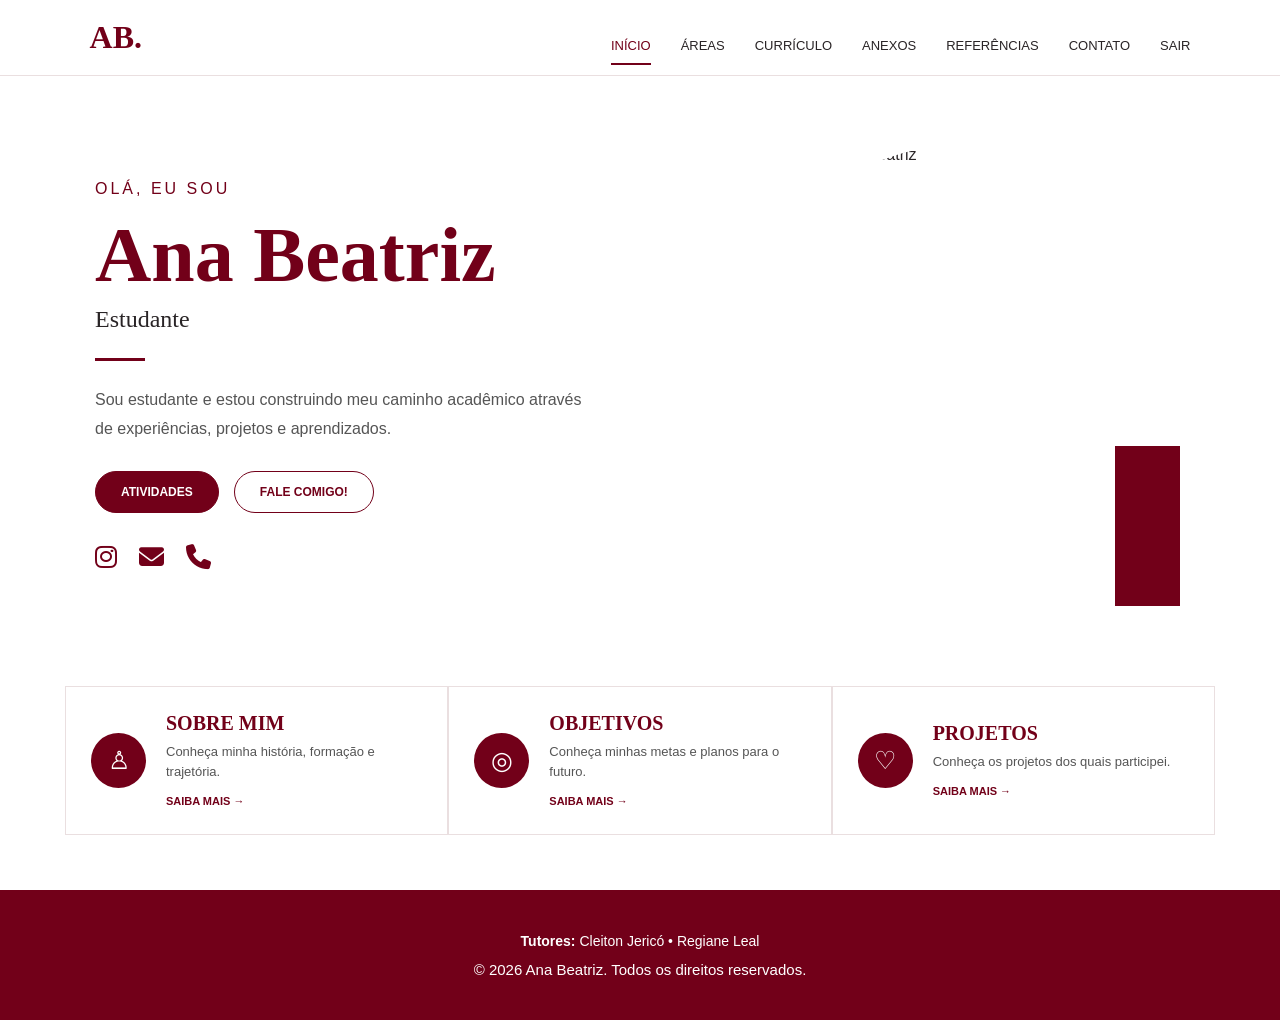
==== index.html @ f3f0c19d "Adiciona páginas de currículo, anexos e referências" ====
<!DOCTYPE html>
<html lang="pt-BR">

<head>
    <script src="auth.js"></script>
    <meta charset="UTF-8">
    <meta name="viewport" content="width=device-width, initial-scale=1.0">

    <title>Portfólio | Ana Beatriz</title>

    <link rel="stylesheet" href="style.css">

    <!-- Ícones -->
    <link rel="stylesheet"
        href="https://cdnjs.cloudflare.com/ajax/libs/font-awesome/6.5.2/css/all.min.css">
</head>

<body>

    <!-- CABEÇALHO -->
    <header>

        <div class="logo">
            AB.
        </div>

        <nav>
            <a href="index.html" class="ativo">INÍCIO</a>
            <a href="areas.html">ÁREAS</a>
            <a href="curriculo.html">CURRÍCULO</a>
            <a href="anexos.html">ANEXOS</a>
            <a href="referencias.html">REFERÊNCIAS</a>
            <a href="contato.html">CONTATO</a>
            <a href="#" onclick="sair(); return false;">SAIR</a>
        </nav>

    </header>


    <!-- PÁGINA INICIAL -->
    <main>

        <section class="inicio">

            <!-- TEXTO -->
            <div class="texto-inicio">

                <span class="saudacao">
                    OLÁ, EU SOU
                </span>

                <h1>
                    Ana Beatriz
                </h1>

                <h2>
                    Estudante
                </h2>

                <div class="linha"></div>

                <p>
                    Sou estudante e estou construindo meu caminho
                    acadêmico através de experiências, projetos
                    e aprendizados.
                </p>

                <div class="botoes">

                    <a href="areas.html" class="btn-principal">
                        ATIVIDADES
                    </a>

                    <a href="contato.html" class="btn-secundario">
                        FALE COMIGO!
                    </a>

                </div>


                <!-- REDES -->
                <div class="redes">

                    <a href="https://www.instagram.com/a.naalves_/" title="Instagram">
                        <i class="fa-brands fa-instagram"></i>
                    </a>

                    <a href="https://mail.google.com/mail/u/0/" title="E-mail">
                        <i class="fa-solid fa-envelope"></i>
                    </a>

                    <a href="tel:+5589994659668" title="Telefone">
                        <i class="fa-solid fa-phone"></i>
                    </a>

                </div>

            </div>


            <!-- FOTO -->
            <div class="foto-inicio">

                <img src="img/Minha foto.png" alt="Foto de Ana Beatriz">

                <div class="detalhe-vinho"></div>

            </div>

        </section>


        <!-- CARDS INFORMATIVOS -->
        <section class="cards">

            <a href="sobre.html" class="card">

                <div class="icone">
                    ♙
                </div>

                <div>
                    <h3>
                        SOBRE MIM
                    </h3>

                    <p>
                        Conheça minha história,
                        formação e trajetória.
                    </p>

                    <span>
                        SAIBA MAIS →
                    </span>
                </div>

            </a>


            <a href="objetivos.html" class="card">

                <div class="icone">
                    ◎
                </div>

                <div>
                    <h3>
                        OBJETIVOS
                    </h3>

                    <p>
                        Conheça minhas metas
                        e planos para o futuro.
                    </p>

                    <span>
                        SAIBA MAIS →
                    </span>
                </div>

            </a>


            <a href="projetos.html" class="card">

                <div class="icone">
                    ♡
                </div>

                <div>
                    <h3>
                        PROJETOS
                    </h3>

                    <p>
                        Conheça os projetos
                        dos quais participei.
                    </p>

                    <span>
                        SAIBA MAIS →
                    </span>
                </div>

            </a>

        </section>

    </main>


    <!-- RODAPÉ -->
    <footer>

         <p class="tutores">
            <strong>Tutores:</strong>
            Cleiton Jericó • Regiane Leal
        </p>

        <p>
            © 2026 Ana Beatriz. Todos os direitos reservados.
        </p>

      

    </footer>

</body>

</html>
---- style.css ----
/* =========================
   CONFIGURAÇÕES GERAIS
========================= */

* {
    margin: 0;
    padding: 0;
    box-sizing: border-box;
}

body {
    font-family: Arial, sans-serif;
    background-color: #ffffff;
    color: #292426;
}

a {
    text-decoration: none;
    color: inherit;
}


/* =========================
   CORES
========================= */

:root {
    --vinho: #720019;
    --vinho-escuro: #500011;
    --vinho-claro: #9a3347;
    --branco: #ffffff;
    --cinza-claro: #faf7f5;
    --borda: #eadfe0;
    --texto: #292426;
}


/* =========================
   CABEÇALHO
========================= */

header {
    height: 76px;

    padding: 0 7%;

    display: flex;
    align-items: center;
    justify-content: space-between;

    background-color: #ffffff;

    border-bottom: 1px solid var(--borda);

    position: sticky;
    top: 0;

    z-index: 100;
}


/* LOGO */

.logo {
    font-family: Georgia, serif;

    font-size: 32px;

    font-weight: bold;

    color: var(--vinho);
}


/* MENU */

nav {
    display: flex;

    align-items: center;

    gap: 30px;
}

nav a {
    font-size: 13px;

    padding: 28px 0 10px;

    color: #292426;

    border-bottom: 2px solid transparent;

    transition: 0.3s;
}

nav a:hover,
nav a.ativo {
    color: var(--vinho);

    border-bottom-color: var(--vinho);
}


/* BOTÃO CV */

.btn-cv {
    background-color: var(--vinho);

    color: white;

    padding: 13px 24px;

    border-radius: 30px;

    font-size: 12px;

    font-weight: bold;

    transition: 0.3s;
}

.btn-cv:hover {
    background-color: var(--vinho-escuro);
}


/* =========================
   ÁREA INICIAL
========================= */

.inicio {
    max-width: 1150px;

    min-height: 520px;

    margin: auto;

    padding: 55px 20px;

    display: grid;

    grid-template-columns: 1fr 480px;

    align-items: center;

    gap: 70px;
}


/* TEXTO */

.texto-inicio {
    padding-left: 10px;
}

.saudacao {
    color: var(--vinho);

    font-size: 16px;

    letter-spacing: 3px;
}

.texto-inicio h1 {
    font-family: Georgia, serif;

    font-size: 78px;

    line-height: 1;

    color: var(--vinho);

    margin-top: 18px;

    margin-bottom: 12px;
}

.texto-inicio h2 {
    font-family: Georgia, serif;

    font-size: 24px;

    font-weight: normal;
}


/* LINHA DECORATIVA */

.linha {
    width: 50px;

    height: 3px;

    background-color: var(--vinho);

    margin: 25px 0;
}


/* DESCRIÇÃO */

.texto-inicio p {
    max-width: 500px;

    color: #555;

    font-size: 16px;

    line-height: 1.8;
}


/* =========================
   BOTÕES
========================= */

.botoes {
    display: flex;

    gap: 15px;

    margin-top: 28px;
}

.btn-principal,
.btn-secundario {
    padding: 13px 25px;

    border-radius: 30px;

    font-size: 12px;

    font-weight: bold;

    transition: 0.3s;
}


/* BOTÃO VINHO */

.btn-principal {
    background-color: var(--vinho);

    color: white;

    border: 1px solid var(--vinho);
}

.btn-principal:hover {
    background-color: var(--vinho-escuro);
}


/* BOTÃO BRANCO */

.btn-secundario {
    background-color: white;

    color: var(--vinho);

    border: 1px solid var(--vinho);
}

.btn-secundario:hover {
    background-color: #faf3f4;
}


/* =========================
   REDES SOCIAIS
========================= */

.redes {
    display: flex;

    gap: 22px;

    margin-top: 30px;
}

.redes a {
    color: var(--vinho);

    font-size: 25px;

    transition: 0.3s;
}

.redes a:hover {
    color: var(--vinho-claro);

    transform: translateY(-2px);
}


/* =========================
   FOTO
========================= */

.foto-inicio {
    height: 490px;

    position: relative;

    display: flex;

    justify-content: center;

    align-items: center;
}

.foto-inicio img {
    width: 390px;

    height: 460px;

    object-fit: cover;

    border-radius: 200px 200px 25px 25px;

    position: relative;

    z-index: 2;
}


/* DETALHE VINHO AO LADO DA FOTO */

.detalhe-vinho {
    position: absolute;

    right: 15px;

    bottom: 15px;

    width: 65px;

    height: 160px;

    background-color: var(--vinho);

    z-index: 1;
}


/* =========================
   CARDS
========================= */

.cards {
    max-width: 1150px;

    margin: 10px auto 55px;

    display: grid;

    grid-template-columns: repeat(3, 1fr);
}

.card {
    display: flex;

    align-items: center;

    gap: 20px;

    padding: 25px;

    border: 1px solid var(--borda);

    background-color: white;

    transition: 0.3s;
}

.card:hover {
    background-color: var(--cinza-claro);

    border-color: #d8c4c7;
}


/* ÍCONE */

.icone {
    min-width: 55px;

    width: 55px;

    height: 55px;

    display: flex;

    align-items: center;

    justify-content: center;

    border-radius: 50%;

    background-color: var(--vinho);

    color: white;

    font-size: 25px;
}


/* TEXTO DOS CARDS */

.card h3 {
    font-family: Georgia, serif;

    color: var(--vinho);

    font-size: 20px;

    margin-bottom: 7px;
}

.card p {
    color: #555;

    font-size: 13px;

    line-height: 1.5;

    margin-bottom: 10px;
}

.card span {
    color: var(--vinho);

    font-size: 11px;

    font-weight: bold;
}


/* =========================
   RODAPÉ
========================= */

footer {
    min-height: 130px;

    padding: 25px 7%;

    background-color: var(--vinho);

    color: white;

    display: flex;

    flex-direction: column;

    align-items: center;

    justify-content: center;

    text-align: center;

    gap: 12px;

    font-size: 15px;
}

.tutores {
    font-size: 14px;
}

.tutores strong {
    font-weight: bold;
}

.redes-footer {
    display: flex;

    align-items: center;

    justify-content: center;

    gap: 25px;

    margin-top: 3px;
}

.redes-footer a {
    color: white;

    font-size: 21px;

    transition: 0.3s;
}

.redes-footer a:hover {
    color: #eadfe0;

    transform: translateY(-3px);
}


/* =========================
   RESPONSIVIDADE
========================= */

@media (max-width: 950px) {

    nav {
        gap: 15px;
    }

    .inicio {
        grid-template-columns: 1fr 350px;

        gap: 30px;
    }

    .texto-inicio h1 {
        font-size: 60px;
    }

    .foto-inicio img {
        width: 320px;

        height: 400px;
    }
}


@media (max-width: 760px) {

    header {
        padding: 0 5%;
    }

    nav {
        gap: 10px;
    }

    nav a {
        font-size: 11px;
    }

    .btn-cv {
        display: none;
    }

    .inicio {
        grid-template-columns: 1fr;

        text-align: center;

        gap: 35px;
    }

    .texto-inicio {
        padding: 0;

        order: 2;
    }

    .foto-inicio {
        order: 1;

        height: 380px;
    }

    .foto-inicio img {
        width: 280px;

        height: 350px;
    }

    .linha {
        margin: 20px auto;
    }

    .botoes {
        justify-content: center;
    }

    .redes {
        justify-content: center;
    }

    .cards {
        grid-template-columns: 1fr;

        margin-left: 6%;

        margin-right: 6%;
    }

    footer {
        flex-direction: column;

        gap: 10px;

        text-align: center;
    }
}


@media (max-width: 500px) {

    nav {
        display: none;
    }

    .texto-inicio h1 {
        font-size: 48px;
    }

    .texto-inicio h2 {
        font-size: 20px;
    }

    .botoes {
        flex-direction: column;
    }

    .btn-principal,
    .btn-secundario {
        width: 100%;

        text-align: center;
    }

    .foto-inicio img {
        width: 250px;

        height: 320px;
    }
}








/* =========================
   PÁGINA SOBRE MIM
========================= */

.sobre {
    max-width: 900px;

    margin: auto;

    padding: 70px 30px 80px;

    text-align: center;
}


/* =========================
   TÍTULO
========================= */

.titulo-pagina {
    text-align: center;

    margin-bottom: 55px;
}

.titulo-pagina span {
    color: var(--vinho);

    font-size: 12px;

    font-weight: bold;

    letter-spacing: 3px;
}

.titulo-pagina h1 {
    font-family: Georgia, serif;

    color: var(--vinho);

    font-size: 48px;

    margin-top: 12px;
}

.linha-titulo {
    width: 45px;

    height: 3px;

    background-color: var(--vinho);

    margin: 18px auto 0;
}


/* =========================
   TEXTO
========================= */

.sobre-texto {
    max-width: 780px;

    margin: auto;

    text-align: center;
}

.sobre-texto h2 {
    font-family: Georgia, serif;

    color: var(--vinho);

    font-size: 32px;

    margin-bottom: 30px;
}

.sobre-texto p {
    color: #555;

    font-size: 15px;

    line-height: 1.9;

    margin-bottom: 20px;
}

.sobre-texto strong {
    color: var(--vinho);
}


/* =========================
   INFORMAÇÕES
========================= */

.informacoes {
    max-width: 700px;

    margin: 40px auto 0;

    padding-top: 30px;

    border-top: 1px solid var(--borda);

    display: grid;

    grid-template-columns: 1fr 1fr;

    gap: 30px;
}

.informacao {
    display: flex;

    flex-direction: column;

    align-items: center;

    gap: 8px;
}

.informacao span {
    color: var(--vinho);

    font-size: 10px;

    font-weight: bold;

    letter-spacing: 2px;
}

.informacao strong {
    color: #333;

    font-size: 14px;

    font-weight: normal;
}


/* =========================
   RESPONSIVIDADE
========================= */

@media (max-width: 600px) {

    .sobre {
        padding: 50px 20px 60px;
    }

    .titulo-pagina h1 {
        font-size: 38px;
    }

    .sobre-texto h2 {
        font-size: 27px;
    }

    .sobre-texto p {
        font-size: 14px;
    }

    .informacoes {
        grid-template-columns: 1fr;

        gap: 25px;
    }
}







/* =========================
   PÁGINA OBJETIVOS
========================= */

.objetivos {
    max-width: 1100px;

    margin: auto;

    padding: 70px 30px 80px;

    text-align: center;
}


/* =========================
   TÍTULO
========================= */

.objetivos .titulo-pagina {
    margin-bottom: 55px;
}

.objetivos .titulo-pagina span {
    color: var(--vinho);

    font-size: 12px;

    font-weight: bold;

    letter-spacing: 3px;
}

.objetivos .titulo-pagina h1 {
    font-family: Georgia, serif;

    color: var(--vinho);

    font-size: 48px;

    margin-top: 12px;
}

.objetivos .linha-titulo {
    width: 45px;

    height: 3px;

    background-color: var(--vinho);

    margin: 18px auto;
}

.objetivos .titulo-pagina p {
    max-width: 600px;

    margin: 20px auto 0;

    color: #666;

    font-size: 15px;

    line-height: 1.7;
}


/* =========================
   CARDS
========================= */

.objetivos-cards {
    display: grid;

    grid-template-columns: repeat(3, 1fr);

    gap: 22px;

    max-width: 1000px;

    margin: auto;
}


.objetivo-card {
    min-height: 330px;

    padding: 35px 28px;

    border: 1px solid var(--borda);

    background-color: white;

    position: relative;

    transition: 0.3s;
}


.objetivo-card:hover {
    border-color: var(--vinho);

    transform: translateY(-5px);

    box-shadow: 0 10px 25px rgba(114, 0, 25, 0.08);
}


/* =========================
   NÚMERO
========================= */

.objetivo-numero {
    color: var(--vinho);

    font-size: 12px;

    font-weight: bold;

    letter-spacing: 2px;

    margin-bottom: 20px;
}


/* =========================
   ÍCONE
========================= */

.objetivo-icone {
    width: 65px;

    height: 65px;

    margin: auto;

    display: flex;

    align-items: center;

    justify-content: center;

    border-radius: 50%;

    background-color: var(--vinho);

    color: white;

    font-size: 24px;
}


/* =========================
   TÍTULO DO CARD
========================= */

.objetivo-card h2 {
    font-family: Georgia, serif;

    color: var(--vinho);

    font-size: 25px;

    margin: 22px 0 15px;
}


/* =========================
   TEXTO
========================= */

.objetivo-card p {
    color: #555;

    font-size: 14px;

    line-height: 1.8;
}


/* =========================
   FRASE FINAL
========================= */

.frase-objetivos {
    max-width: 700px;

    margin: 55px auto 0;

    display: flex;

    align-items: center;

    justify-content: center;

    gap: 15px;

    color: var(--vinho);
}


.frase-objetivos span {
    font-family: Georgia, serif;

    font-size: 40px;

    line-height: 1;
}


.frase-objetivos p {
    font-family: Georgia, serif;

    font-size: 18px;

    font-style: italic;
}


/* =========================
   RESPONSIVIDADE
========================= */

@media (max-width: 800px) {

    .objetivos-cards {
        grid-template-columns: 1fr;

        max-width: 500px;
    }

    .objetivo-card {
        min-height: auto;
    }
}


@media (max-width: 600px) {

    .objetivos {
        padding: 50px 20px 60px;
    }

    .objetivos .titulo-pagina h1 {
        font-size: 38px;
    }

    .objetivos .titulo-pagina p {
        font-size: 14px;
    }

    .frase-objetivos p {
        font-size: 16px;
    }
}







/* =========================
   PÁGINA PROJETOS
========================= */

.projetos {
    max-width: 1000px;

    margin: auto;

    padding: 70px 30px 80px;

    text-align: center;
}


/* =========================
   TÍTULO
========================= */

.projetos .titulo-pagina {
    margin-bottom: 55px;
}

.projetos .titulo-pagina span {
    color: var(--vinho);

    font-size: 12px;

    font-weight: bold;

    letter-spacing: 3px;
}

.projetos .titulo-pagina h1 {
    font-family: Georgia, serif;

    color: var(--vinho);

    font-size: 48px;

    margin-top: 12px;
}

.projetos .linha-titulo {
    width: 45px;

    height: 3px;

    background-color: var(--vinho);

    margin: 18px auto;
}

.projetos .titulo-pagina p {
    max-width: 600px;

    margin: 20px auto 0;

    color: #666;

    font-size: 15px;

    line-height: 1.7;
}


/* =========================
   LISTA
========================= */

.lista-projetos {
    max-width: 850px;

    margin: auto;

    border-top: 1px solid var(--borda);
}


/* =========================
   PROJETO
========================= */

.projeto {
    min-height: 90px;

    padding: 20px 25px;

    display: flex;

    align-items: center;

    gap: 30px;

    border-bottom: 1px solid var(--borda);

    background-color: white;

    transition: 0.3s;
}


.projeto:hover {
    background-color: #faf7f5;

    padding-left: 35px;
}


/* =========================
   NÚMERO
========================= */

.numero-projeto {
    color: var(--vinho);

    font-size: 12px;

    font-weight: bold;

    letter-spacing: 1px;

    min-width: 30px;
}


/* =========================
   NOME
========================= */

.projeto h2 {
    flex: 1;

    text-align: left;

    font-family: Georgia, serif;

    font-size: 21px;

    font-weight: normal;

    color: #292426;
}


/* =========================
   SETA
========================= */

.seta {
    color: var(--vinho);

    font-size: 24px;

    transition: 0.3s;
}

.projeto:hover .seta {
    transform: translateX(5px);
}


/* =========================
   RESPONSIVIDADE
========================= */

@media (max-width: 600px) {

    .projetos {
        padding: 50px 20px 60px;
    }

    .projetos .titulo-pagina h1 {
        font-size: 38px;
    }

    .projeto {
        gap: 15px;

        padding: 20px 15px;
    }

    .projeto h2 {
        font-size: 17px;
    }

    .projeto:hover {
        padding-left: 20px;
    }
}







/* =========================
   PÁGINA CONTATO
========================= */

.contato {
    max-width: 950px;

    margin: auto;

    padding: 70px 30px 90px;

    text-align: center;
}


/* =========================
   TÍTULO
========================= */

.contato .titulo-pagina {
    margin-bottom: 55px;
}

.contato .titulo-pagina span {
    color: var(--vinho);

    font-size: 12px;

    font-weight: bold;

    letter-spacing: 3px;
}

.contato .titulo-pagina h1 {
    font-family: Georgia, serif;

    color: var(--vinho);

    font-size: 48px;

    margin-top: 12px;
}

.contato .linha-titulo {
    width: 45px;

    height: 3px;

    background-color: var(--vinho);

    margin: 18px auto;
}

.contato .titulo-pagina p {
    max-width: 600px;

    margin: 20px auto 0;

    color: #666;

    font-size: 15px;

    line-height: 1.7;
}


/* =========================
   CONTATOS
========================= */

.contatos {
    max-width: 750px;

    margin: auto;

    display: flex;

    flex-direction: column;

    gap: 15px;
}


/* =========================
   CARD DE CONTATO
========================= */

.contato-card {
    min-height: 95px;

    padding: 18px 25px;

    display: flex;

    align-items: center;

    gap: 22px;

    background-color: white;

    border: 1px solid var(--borda);

    text-align: left;

    transition: 0.3s;
}

.contato-card:hover {
    border-color: var(--vinho);

    background-color: #faf7f5;

    transform: translateX(5px);
}


/* =========================
   ÍCONE
========================= */

.contato-icone {
    width: 58px;

    height: 58px;

    min-width: 58px;

    display: flex;

    align-items: center;

    justify-content: center;

    border-radius: 50%;

    background-color: var(--vinho);

    color: white;

    font-size: 23px;
}


/* =========================
   INFORMAÇÕES
========================= */

.contato-info {
    display: flex;

    flex-direction: column;

    gap: 7px;

    flex: 1;
}

.contato-info span {
    color: var(--vinho);

    font-size: 10px;

    font-weight: bold;

    letter-spacing: 2px;
}

.contato-info strong {
    color: #333;

    font-size: 15px;

    font-weight: normal;
}


/* =========================
   SETA
========================= */

.seta-contato {
    color: var(--vinho);

    font-size: 17px;

    transition: 0.3s;
}

.contato-card:hover .seta-contato {
    transform: translateX(5px);
}


/* =========================
   RESPONSIVIDADE
========================= */

@media (max-width: 600px) {

    .contato {
        padding: 50px 20px 60px;
    }

    .contato .titulo-pagina h1 {
        font-size: 38px;
    }

    .contato-card {
        padding: 15px;

        gap: 15px;
    }

    .contato-icone {
        width: 50px;

        height: 50px;

        min-width: 50px;

        font-size: 20px;
    }

    .contato-info strong {
        font-size: 13px;
    }
}

/* =========================
   MINHA ROTINA
========================= */

.rotina {
    width: 100%;
    margin-top: 75px;
    padding-top: 55px;

    border-top: 1px solid var(--borda);

    text-align: center;
}


/* TÍTULO */

.rotina-titulo {
    margin-bottom: 40px;
}

.rotina-titulo span {
    color: var(--vinho);

    font-size: 12px;
    font-weight: bold;

    letter-spacing: 4px;
}

.rotina-titulo h2 {
    margin-top: 12px;

    font-family: Georgia, serif;

    color: var(--vinho);

    font-size: 38px;
}

.rotina-titulo .linha-titulo {
    width: 50px;
    height: 3px;

    margin: 18px auto;

    background-color: var(--vinho);
}

.rotina-titulo p {
    margin: 20px auto 0;

    color: #666;

    font-size: 15px;
}


/* =========================
   TABELA
========================= */

.tabela-rotina {
    width: 100%;

    margin: 0 auto;

    overflow-x: visible;
}

.tabela-rotina table {
    width: 100%;

    border-collapse: collapse;

    table-layout: fixed;

    background-color: white;

    border: 1px solid var(--borda);
}


/* CABEÇALHO */

.tabela-rotina th {
    height: 55px;

    padding: 12px 8px;

    background-color: var(--vinho);

    color: white;

    border: 1px solid white;

    font-size: 12px;

    font-weight: bold;

    letter-spacing: 1px;
}


/* CÉLULAS */

.tabela-rotina td {
    height: 42px;

    padding: 8px 5px;

    border: 1px solid #ddd;

    color: #555;

    font-size: 12px;

    text-align: center;

    vertical-align: middle;
}


/* COLUNA HORÁRIO */

.tabela-rotina th:first-child {
    width: 125px;
}

.tabela-rotina td:first-child {
    width: 125px;

    background-color: #faf7f5;

    color: var(--vinho);

    font-weight: bold;

    white-space: nowrap;
}


/* LINHAS ALTERNADAS */

.tabela-rotina tbody tr:nth-child(even) td:not(:first-child) {
    background-color: #fdfafa;
}


/* HOVER */

.tabela-rotina tbody tr:hover td {
    background-color: #f7eeee;
}


/* =========================
   RESPONSIVIDADE PARA PC
========================= */

@media (min-width: 1200px) {

    .sobre {
        max-width: 1250px;
    }

    .sobre-texto {
        max-width: 1100px;
    }

    .tabela-rotina td {
        height: 45px;

        font-size: 13px;
    }

    .tabela-rotina th {
        font-size: 13px;
    }
}







/* ========================================
   PÁGINA ÁREAS
======================================== */

.areas {
    max-width: 1200px;
    margin: auto;
    padding: 70px 30px 90px;
}


/* ========================================
   TÍTULO DA PÁGINA
======================================== */

.areas .titulo-pagina {
    text-align: center;
    margin-bottom: 75px;
}

.areas .titulo-pagina span {
    color: var(--vinho);
    font-size: 12px;
    font-weight: bold;
    letter-spacing: 3px;
}

.areas .titulo-pagina h1 {
    color: var(--vinho);
    font-family: Georgia, serif;
    font-size: 46px;
    margin-top: 12px;
}

.areas .linha-titulo {
    width: 50px;
    height: 3px;
    background-color: var(--vinho);
    margin: 18px auto;
}

.areas .titulo-pagina p {
    max-width: 650px;
    margin: 20px auto;
    color: #666;
    font-size: 15px;
    line-height: 1.7;
}


/* ========================================
   ÁREA
======================================== */

.area {
    margin-bottom: 80px;
}


/* ========================================
   CABEÇALHO DA ÁREA
======================================== */

.area-cabecalho {
    display: flex;
    align-items: center;
    gap: 20px;

    margin-bottom: 25px;
    padding-bottom: 18px;

    border-bottom: 1px solid var(--borda);
}

.area-icone {
    width: 60px;
    height: 60px;

    flex-shrink: 0;

    display: flex;
    align-items: center;
    justify-content: center;

    background-color: var(--vinho);
    color: white;

    border-radius: 50%;

    font-size: 22px;
}

.area-cabecalho span {
    color: var(--vinho);

    font-size: 10px;
    font-weight: bold;

    letter-spacing: 2px;
}

.area-cabecalho h2 {
    color: #292426;

    font-family: Georgia, serif;

    font-size: 30px;
    font-weight: normal;

    margin-top: 5px;
}


/* ========================================
   EIXOS
======================================== */

.eixos {
    display: grid;

    grid-template-columns: repeat(4, 1fr);

    gap: 18px;
}


/* ========================================
   CARD DA ATIVIDADE
======================================== */

.eixo {
    background-color: white;

    border: 1px solid var(--borda);

    padding: 20px;

    text-align: left;

    position: relative;

    transition: 0.3s;
}

.eixo:hover {
    transform: translateY(-6px);

    border-color: var(--vinho);

    box-shadow:
        0 10px 25px rgba(114, 0, 25, 0.10);
}


/* ========================================
   NÚMERO DO EIXO
======================================== */

.numero-eixo {
    display: block;

    color: var(--vinho);

    font-size: 10px;

    font-weight: bold;

    letter-spacing: 2px;

    margin-bottom: 15px;
}


/* ========================================
   IMAGEM
======================================== */

.imagem-atividade {
    width: 100%;
    height: 155px;

    overflow: hidden;

    margin-bottom: 18px;

    background-color: #f5f1f1;
}

.imagem-atividade img {
    width: 100%;
    height: 100%;

    object-fit: cover;

    display: block;

    transition: 0.4s;
}

.eixo:hover .imagem-atividade img {
    transform: scale(1.05);
}


/* ========================================
   TÍTULO DA ATIVIDADE
======================================== */

.eixo h3 {
    color: var(--vinho);

    font-family: Georgia, serif;

    font-size: 18px;

    font-weight: normal;

    margin-bottom: 10px;
}


/* ========================================
   DESCRIÇÃO
======================================== */

.eixo p {
    color: #666;

    font-size: 13px;

    line-height: 1.6;

    margin: 0;
}


/* ========================================
   DETALHE INFERIOR
======================================== */

.eixo::after {
    content: "";

    position: absolute;

    bottom: 0;
    left: 50%;

    transform: translateX(-50%);

    width: 0;
    height: 3px;

    background-color: var(--vinho);

    transition: 0.3s;
}

.eixo:hover::after {
    width: 45px;
}

/* ========================================
   MODAL - IMAGEM AMPLIADA
======================================== */

.modal-imagem {

    display: none;

    position: fixed;

    z-index: 9999;

    top: 0;
    left: 0;

    width: 100%;
    height: 100%;

    background-color: rgba(35, 20, 25, 0.90);

    align-items: center;
    justify-content: center;

    padding: 40px;

}


/* QUANDO O MODAL ESTÁ ABERTO */

.modal-imagem.ativo {

    display: flex;

}


/* IMAGEM AMPLIADA */

.modal-imagem img {

    max-width: 90%;

    max-height: 85vh;

    object-fit: contain;

    border: 5px solid white;

    box-shadow: 0 10px 40px rgba(0, 0, 0, 0.4);

    animation: aparecerImagem 0.3s ease;

}


/* BOTÃO FECHAR */

.fechar-modal {

    position: absolute;

    top: 25px;
    right: 35px;

    width: 45px;
    height: 45px;

    border: none;

    background-color: white;

    color: var(--vinho);

    border-radius: 50%;

    font-size: 30px;

    line-height: 40px;

    cursor: pointer;

    transition: 0.3s;

}


.fechar-modal:hover {

    background-color: var(--vinho);

    color: white;

    transform: rotate(90deg);

}


/* ANIMAÇÃO */

@keyframes aparecerImagem {

    from {

        opacity: 0;

        transform: scale(0.85);

    }

    to {

        opacity: 1;

        transform: scale(1);

    }

}


/* CURSOR NAS IMAGENS */

.imagem-atividade img {

    cursor: zoom-in;

}


/* ========================================
   RESPONSIVIDADE
======================================== */

@media (max-width: 1000px) {

    .eixos {
        grid-template-columns: repeat(2, 1fr);
    }

}


@media (max-width: 600px) {

    .areas {
        padding: 50px 20px 60px;
    }

    .areas .titulo-pagina h1 {
        font-size: 36px;
    }

    .eixos {
        grid-template-columns: 1fr;
    }

    .area-cabecalho h2 {
        font-size: 25px;
    }

}


/* =========================
   NOVAS PÁGINAS: CURRÍCULO, ANEXOS E REFERÊNCIAS
========================= */
.nova-pagina { max-width: 1120px; margin: 55px auto 75px; padding: 0 24px; }
.nova-cabecalho { text-align: center; margin: 0 auto 35px; max-width: 760px; }
.nova-cabecalho .sobretitulo { color: var(--vinho); font-size: 12px; letter-spacing: 3px; font-weight: bold; }
.nova-cabecalho h1 { color: var(--vinho); font: 42px Georgia,serif; margin: 12px 0; }
.nova-cabecalho p { color: #71676a; line-height: 1.8; }
.nova-botao { display: inline-flex; align-items: center; gap: 9px; background: var(--vinho); color: #fff; padding: 13px 21px; border: 0; border-radius: 7px; cursor: pointer; font-size: 14px; transition: .25s; }
.nova-botao:hover { background: var(--vinho-escuro); transform: translateY(-2px); }
.curriculo-folha { background: #fff; border: 1px solid var(--borda); border-radius: 12px; padding: 42px; box-shadow: 0 8px 30px rgba(80,0,17,.07); }
.curriculo-identificacao { border-bottom: 2px solid var(--vinho); padding-bottom: 22px; margin-bottom: 25px; }
.curriculo-identificacao h2 { color: var(--vinho); font: 32px Georgia,serif; margin-bottom: 9px; }
.curriculo-identificacao p, .curriculo-secao p, .curriculo-secao li { color: #494144; line-height: 1.8; font-size: 15px; overflow-wrap: anywhere; }
.curriculo-secao { margin: 24px 0; }
.curriculo-secao h3 { color: var(--vinho); font: 21px Georgia,serif; border-bottom: 1px solid var(--borda); padding-bottom: 9px; margin-bottom: 12px; }
.curriculo-secao ul { padding-left: 22px; }
.galeria-anexos { display: grid; grid-template-columns: repeat(3,minmax(0,1fr)); gap: 20px; }
.anexo-imagem { width: 100%; height: 260px; object-fit: cover; display: block; border-radius: 10px; cursor: zoom-in; border: 1px solid var(--borda); transition: transform .25s, box-shadow .25s; background: var(--cinza-claro); }
.anexo-imagem:hover { transform: translateY(-4px); box-shadow: 0 10px 25px rgba(80,0,17,.13); }
.anexo-vazio { grid-column: 1/-1; padding: 35px; text-align: center; border: 1px dashed #c9aeb3; border-radius: 10px; color: #71676a; line-height: 1.8; }
.modal-imagem { display: none; position: fixed; inset: 0; z-index: 999; background: rgba(20,10,13,.9); align-items: center; justify-content: center; padding: 35px; }
.modal-imagem.ativo { display: flex; }
.modal-imagem img { max-width: 92vw; max-height: 86vh; object-fit: contain; border-radius: 8px; }
.fechar-modal { position: absolute; top: 18px; right: 28px; background: none; color: white; border: 0; font-size: 42px; cursor: pointer; }
.referencias-lista { display: grid; gap: 17px; }
.referencia-card { border: 1px solid var(--borda); border-radius: 10px; padding: 23px 25px; background: white; transition: .25s; }
.referencia-card:hover { border-color: #c9aeb3; transform: translateY(-2px); }
.referencia-card h2 { font: 21px Georgia,serif; color: var(--vinho); margin-bottom: 9px; }
.referencia-card p { color: #62595b; line-height: 1.7; overflow-wrap: anywhere; }
.referencia-card a { color: var(--vinho); text-decoration: underline; overflow-wrap: anywhere; }
.referencia-tipo { display: inline-block; color: var(--vinho); background: #faf0f2; border-radius: 20px; padding: 5px 10px; font-size: 11px; letter-spacing: 1px; margin-bottom: 12px; }
@media(max-width:850px) { nav { gap: 14px; flex-wrap: wrap; justify-content: flex-end; } nav a { font-size: 11px; } .galeria-anexos { grid-template-columns: repeat(2,minmax(0,1fr)); } }
@media(max-width:600px) { header { height: auto; min-height: 76px; padding: 15px 5%; gap: 15px; align-items: flex-start; } nav { gap: 12px; } nav a { padding: 6px 0; } .nova-pagina { margin-top: 35px; padding: 0 15px; } .nova-cabecalho h1 { font-size: 34px; } .curriculo-folha { padding: 24px 19px; } .galeria-anexos { grid-template-columns: 1fr; } .anexo-imagem { height: 250px; } }
@media print { @page { size: A4; margin: 1.5cm; } header, footer, .nova-cabecalho, .curriculo-acoes, .nota-pagina { display: none !important; } body { background: white !important; } .nova-pagina { max-width: none; margin: 0; padding: 0; } .curriculo-folha { border: 0; border-radius: 0; box-shadow: none; padding: 0; } .curriculo-secao { break-inside: avoid; } }
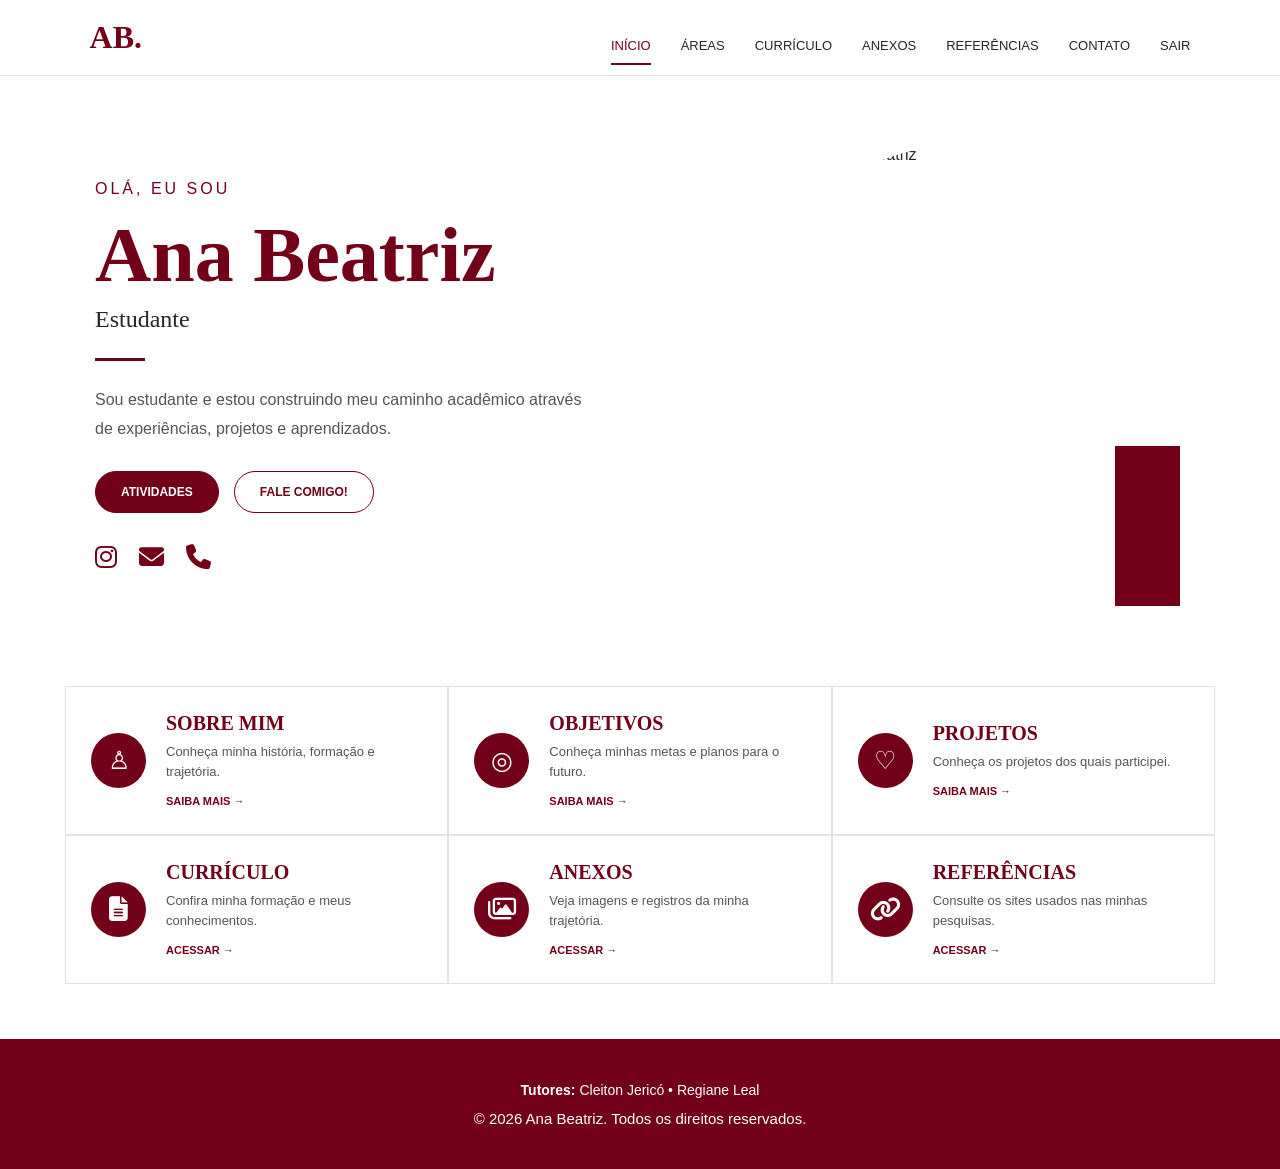
==== commit 0472f108: "Adiciona atalhos e melhora anexos e referencias" ====
--- a/index.html
+++ b/index.html
@@ -184,6 +184,33 @@
 
             </a>
 
+            <a href="curriculo.html" class="card">
+                <div class="icone"><i class="fa-solid fa-file-lines"></i></div>
+                <div>
+                    <h3>CURRÍCULO</h3>
+                    <p>Confira minha formação e meus conhecimentos.</p>
+                    <span>ACESSAR →</span>
+                </div>
+            </a>
+
+            <a href="anexos.html" class="card">
+                <div class="icone"><i class="fa-regular fa-images"></i></div>
+                <div>
+                    <h3>ANEXOS</h3>
+                    <p>Veja imagens e registros da minha trajetória.</p>
+                    <span>ACESSAR →</span>
+                </div>
+            </a>
+
+            <a href="referencias.html" class="card">
+                <div class="icone"><i class="fa-solid fa-link"></i></div>
+                <div>
+                    <h3>REFERÊNCIAS</h3>
+                    <p>Consulte os sites usados nas minhas pesquisas.</p>
+                    <span>ACESSAR →</span>
+                </div>
+            </a>
+
         </section>
 
     </main>
--- a/style.css
+++ b/style.css
@@ -2152,3 +2152,10 @@
 @media(max-width:850px) { nav { gap: 14px; flex-wrap: wrap; justify-content: flex-end; } nav a { font-size: 11px; } .galeria-anexos { grid-template-columns: repeat(2,minmax(0,1fr)); } }
 @media(max-width:600px) { header { height: auto; min-height: 76px; padding: 15px 5%; gap: 15px; align-items: flex-start; } nav { gap: 12px; } nav a { padding: 6px 0; } .nova-pagina { margin-top: 35px; padding: 0 15px; } .nova-cabecalho h1 { font-size: 34px; } .curriculo-folha { padding: 24px 19px; } .galeria-anexos { grid-template-columns: 1fr; } .anexo-imagem { height: 250px; } }
 @media print { @page { size: A4; margin: 1.5cm; } header, footer, .nova-cabecalho, .curriculo-acoes, .nota-pagina { display: none !important; } body { background: white !important; } .nova-pagina { max-width: none; margin: 0; padding: 0; } .curriculo-folha { border: 0; border-radius: 0; box-shadow: none; padding: 0; } .curriculo-secao { break-inside: avoid; } }
+
+
+/* Ajustes dos atalhos da página inicial */
+.cards { grid-template-columns: repeat(3, minmax(0, 1fr)); gap: 0; }
+.cards .card { min-width: 0; }
+@media (max-width: 850px) { .cards { grid-template-columns: repeat(2, minmax(0, 1fr)); margin-left: 18px; margin-right: 18px; } }
+@media (max-width: 560px) { .cards { grid-template-columns: 1fr; } }
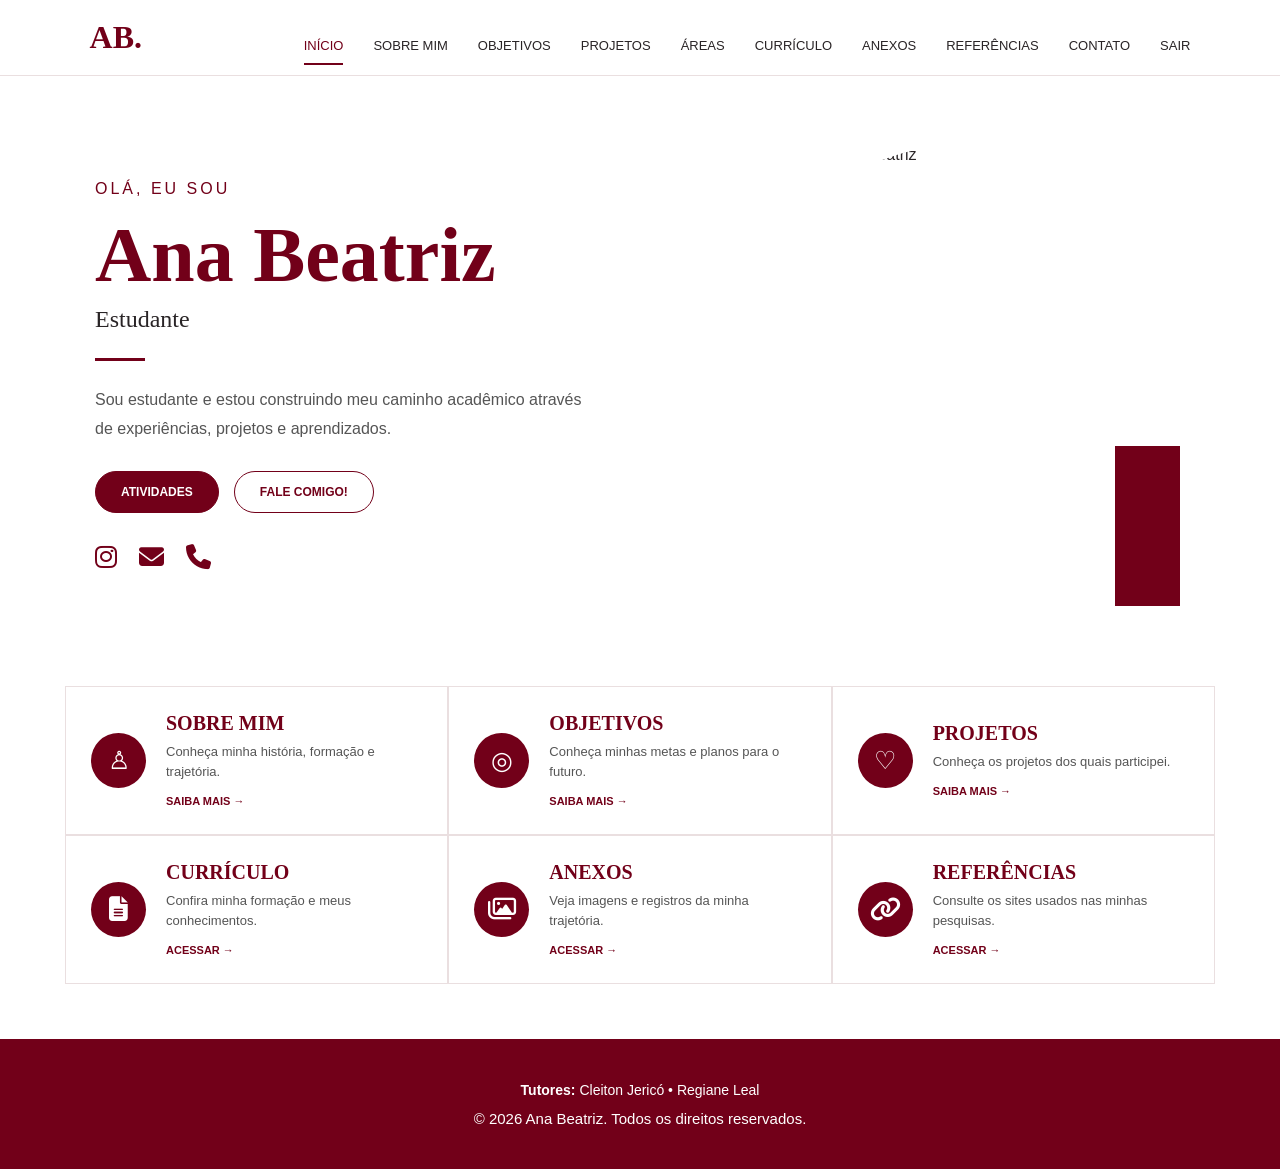
==== commit ea40d01e: "Padroniza rodape e conteudos do portfolio" ====
--- a/index.html
+++ b/index.html
@@ -26,6 +26,9 @@
 
         <nav>
             <a href="index.html" class="ativo">INÍCIO</a>
+            <a href="sobre.html">SOBRE MIM</a>
+            <a href="objetivos.html">OBJETIVOS</a>
+            <a href="projetos.html">PROJETOS</a>
             <a href="areas.html">ÁREAS</a>
             <a href="curriculo.html">CURRÍCULO</a>
             <a href="anexos.html">ANEXOS</a>
--- a/style.css
+++ b/style.css
@@ -2115,47 +2115,3 @@
     }
 
 }
-
-
-/* =========================
-   NOVAS PÁGINAS: CURRÍCULO, ANEXOS E REFERÊNCIAS
-========================= */
-.nova-pagina { max-width: 1120px; margin: 55px auto 75px; padding: 0 24px; }
-.nova-cabecalho { text-align: center; margin: 0 auto 35px; max-width: 760px; }
-.nova-cabecalho .sobretitulo { color: var(--vinho); font-size: 12px; letter-spacing: 3px; font-weight: bold; }
-.nova-cabecalho h1 { color: var(--vinho); font: 42px Georgia,serif; margin: 12px 0; }
-.nova-cabecalho p { color: #71676a; line-height: 1.8; }
-.nova-botao { display: inline-flex; align-items: center; gap: 9px; background: var(--vinho); color: #fff; padding: 13px 21px; border: 0; border-radius: 7px; cursor: pointer; font-size: 14px; transition: .25s; }
-.nova-botao:hover { background: var(--vinho-escuro); transform: translateY(-2px); }
-.curriculo-folha { background: #fff; border: 1px solid var(--borda); border-radius: 12px; padding: 42px; box-shadow: 0 8px 30px rgba(80,0,17,.07); }
-.curriculo-identificacao { border-bottom: 2px solid var(--vinho); padding-bottom: 22px; margin-bottom: 25px; }
-.curriculo-identificacao h2 { color: var(--vinho); font: 32px Georgia,serif; margin-bottom: 9px; }
-.curriculo-identificacao p, .curriculo-secao p, .curriculo-secao li { color: #494144; line-height: 1.8; font-size: 15px; overflow-wrap: anywhere; }
-.curriculo-secao { margin: 24px 0; }
-.curriculo-secao h3 { color: var(--vinho); font: 21px Georgia,serif; border-bottom: 1px solid var(--borda); padding-bottom: 9px; margin-bottom: 12px; }
-.curriculo-secao ul { padding-left: 22px; }
-.galeria-anexos { display: grid; grid-template-columns: repeat(3,minmax(0,1fr)); gap: 20px; }
-.anexo-imagem { width: 100%; height: 260px; object-fit: cover; display: block; border-radius: 10px; cursor: zoom-in; border: 1px solid var(--borda); transition: transform .25s, box-shadow .25s; background: var(--cinza-claro); }
-.anexo-imagem:hover { transform: translateY(-4px); box-shadow: 0 10px 25px rgba(80,0,17,.13); }
-.anexo-vazio { grid-column: 1/-1; padding: 35px; text-align: center; border: 1px dashed #c9aeb3; border-radius: 10px; color: #71676a; line-height: 1.8; }
-.modal-imagem { display: none; position: fixed; inset: 0; z-index: 999; background: rgba(20,10,13,.9); align-items: center; justify-content: center; padding: 35px; }
-.modal-imagem.ativo { display: flex; }
-.modal-imagem img { max-width: 92vw; max-height: 86vh; object-fit: contain; border-radius: 8px; }
-.fechar-modal { position: absolute; top: 18px; right: 28px; background: none; color: white; border: 0; font-size: 42px; cursor: pointer; }
-.referencias-lista { display: grid; gap: 17px; }
-.referencia-card { border: 1px solid var(--borda); border-radius: 10px; padding: 23px 25px; background: white; transition: .25s; }
-.referencia-card:hover { border-color: #c9aeb3; transform: translateY(-2px); }
-.referencia-card h2 { font: 21px Georgia,serif; color: var(--vinho); margin-bottom: 9px; }
-.referencia-card p { color: #62595b; line-height: 1.7; overflow-wrap: anywhere; }
-.referencia-card a { color: var(--vinho); text-decoration: underline; overflow-wrap: anywhere; }
-.referencia-tipo { display: inline-block; color: var(--vinho); background: #faf0f2; border-radius: 20px; padding: 5px 10px; font-size: 11px; letter-spacing: 1px; margin-bottom: 12px; }
-@media(max-width:850px) { nav { gap: 14px; flex-wrap: wrap; justify-content: flex-end; } nav a { font-size: 11px; } .galeria-anexos { grid-template-columns: repeat(2,minmax(0,1fr)); } }
-@media(max-width:600px) { header { height: auto; min-height: 76px; padding: 15px 5%; gap: 15px; align-items: flex-start; } nav { gap: 12px; } nav a { padding: 6px 0; } .nova-pagina { margin-top: 35px; padding: 0 15px; } .nova-cabecalho h1 { font-size: 34px; } .curriculo-folha { padding: 24px 19px; } .galeria-anexos { grid-template-columns: 1fr; } .anexo-imagem { height: 250px; } }
-@media print { @page { size: A4; margin: 1.5cm; } header, footer, .nova-cabecalho, .curriculo-acoes, .nota-pagina { display: none !important; } body { background: white !important; } .nova-pagina { max-width: none; margin: 0; padding: 0; } .curriculo-folha { border: 0; border-radius: 0; box-shadow: none; padding: 0; } .curriculo-secao { break-inside: avoid; } }
-
-
-/* Ajustes dos atalhos da página inicial */
-.cards { grid-template-columns: repeat(3, minmax(0, 1fr)); gap: 0; }
-.cards .card { min-width: 0; }
-@media (max-width: 850px) { .cards { grid-template-columns: repeat(2, minmax(0, 1fr)); margin-left: 18px; margin-right: 18px; } }
-@media (max-width: 560px) { .cards { grid-template-columns: 1fr; } }
